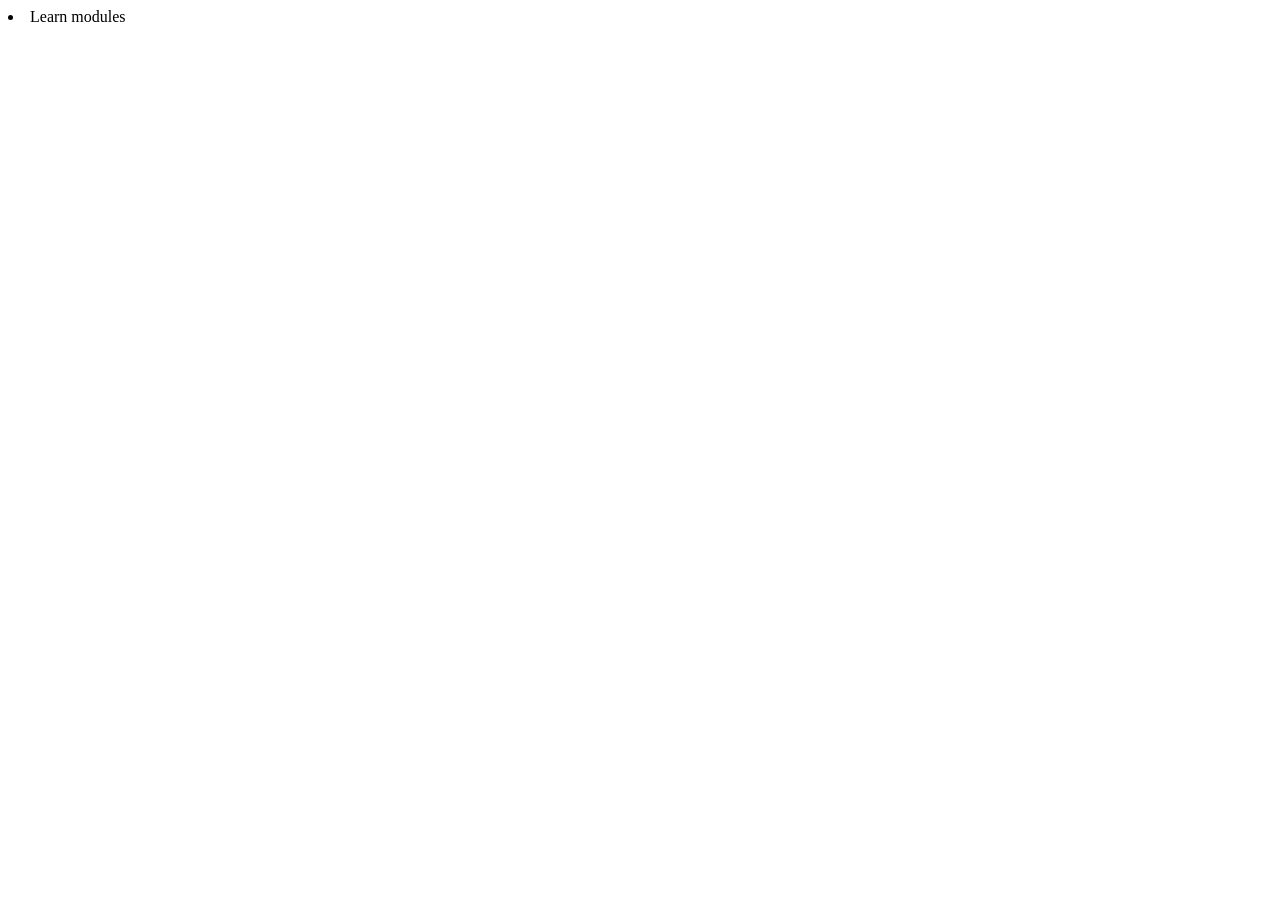
==== todoMVC/index.html @ 7f1d5ff5 "Initial Directory setup and reference notes" ====
<!DOCTYPE html>
<html lang="en">
<head>
    <meta charset="UTF-8">
    <title>TodoMVC: M-F</title>
    <link rel="stylesheet" href="https://todomvc.com/examples/javascript-es5/node_modules/todomvc-common/base.css">
    <link rel="stylesheet" href="https://todomvc.com/examples/javascript-es5/node_modules/todomvc-app-css/index.css">
</head>
<body>
    <section id="app"></section>
    <script type="module" src="./app.js"></script>

</body>
</html>
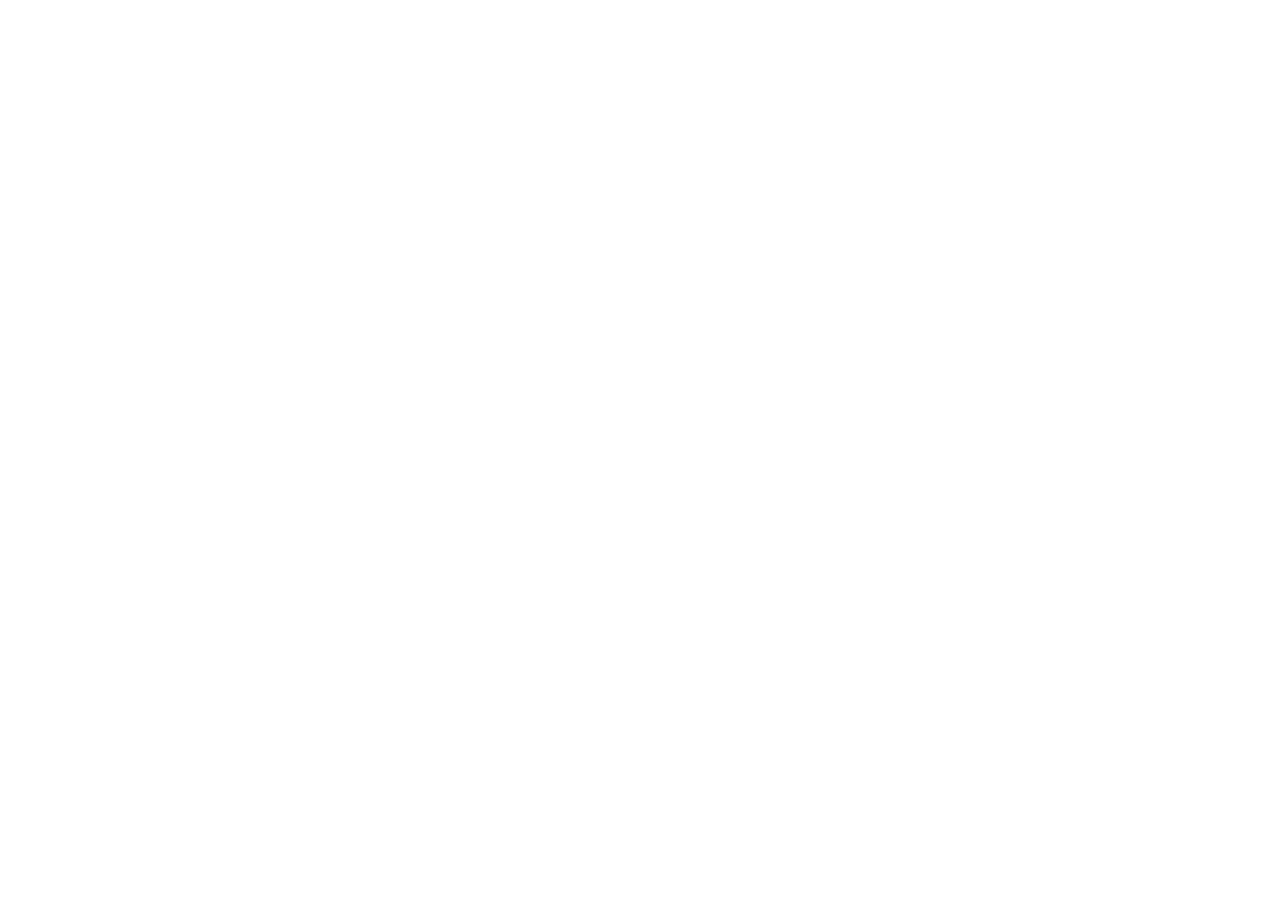
==== commit 6cb9d4dd: "++" ====
--- a/todoMVC/index.html
+++ b/todoMVC/index.html
@@ -9,6 +9,5 @@
 <body>
     <section id="app"></section>
     <script type="module" src="./app.js"></script>
-
 </body>
 </html>
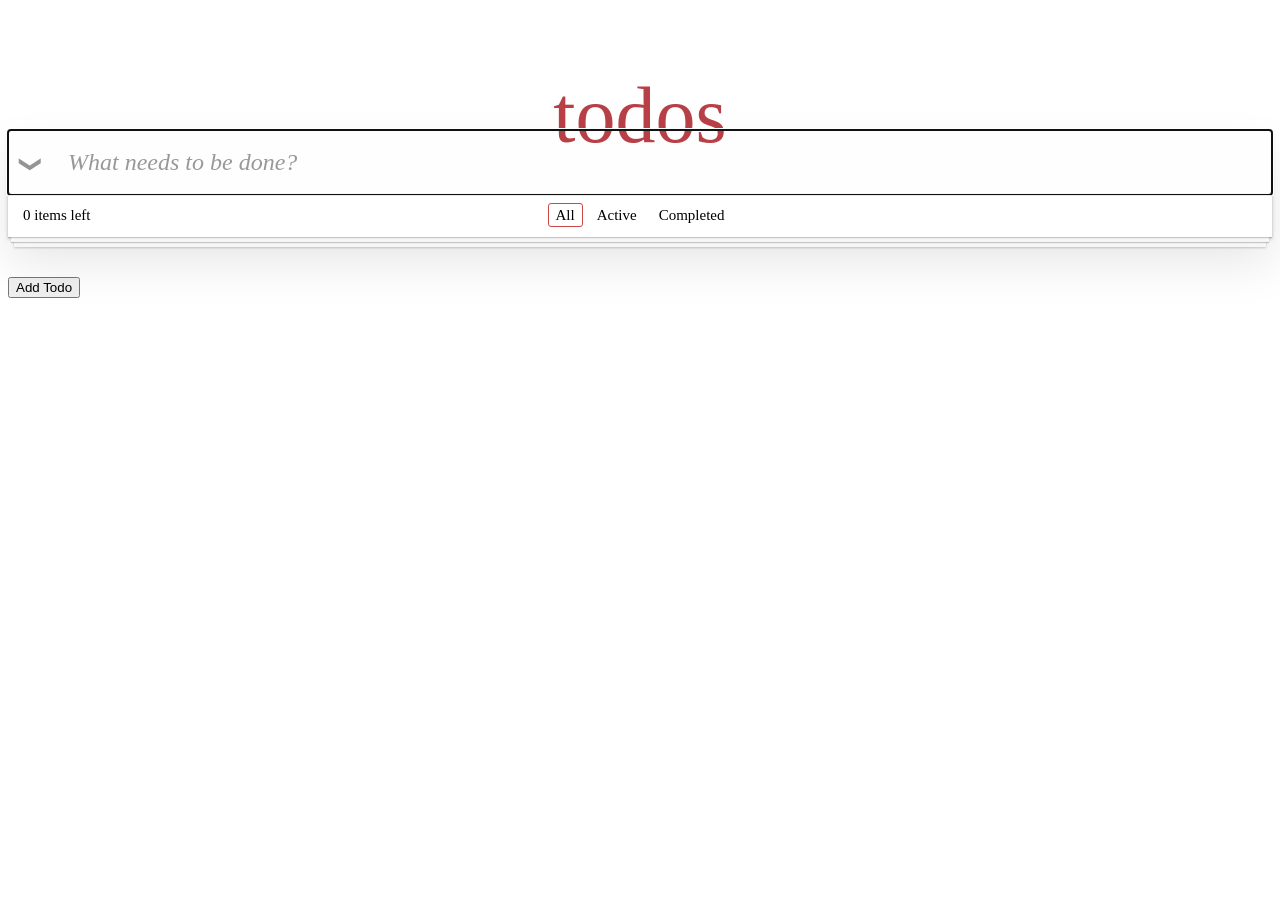
==== commit 3a1826ef: "diff + patch in vdom.js" ====
--- a/todoMVC/index.html
+++ b/todoMVC/index.html
@@ -3,8 +3,7 @@
 <head>
     <meta charset="UTF-8">
     <title>TodoMVC: M-F</title>
-    <link rel="stylesheet" href="https://todomvc.com/examples/javascript-es5/node_modules/todomvc-common/base.css">
-    <link rel="stylesheet" href="https://todomvc.com/examples/javascript-es5/node_modules/todomvc-app-css/index.css">
+    <link rel="stylesheet" href="./app.css">
 </head>
 <body>
     <section id="app"></section>
--- a/todoMVC/app.css
+++ b/todoMVC/app.css
@@ -0,0 +1,293 @@
+.todoapp {
+    background: #fff;
+    box-shadow: 0 2px 4px 0 rgba(0,0,0,.2),0 25px 50px 0 rgba(0,0,0,.1);
+    margin: 130px 0 40px;
+    position: relative;
+}
+
+.todoapp input::-webkit-input-placeholder {
+    color: rgba(0,0,0,.4);
+    font-style: italic;
+    font-weight: 400;
+}
+.todoapp input::-moz-placeholder {
+    color: rgba(0,0,0,.4);
+    font-style: italic;
+    font-weight: 400;
+}
+.todoapp input::input-placeholder {
+    color: rgba(0,0,0,.4);
+    font-style: italic;
+    font-weight: 400;
+}
+
+.todoapp h1 {
+    color: #b83f45;
+    font-size: 80px;
+    font-weight: 200;
+    position: absolute;
+    text-align: center;
+    -webkit-text-rendering: optimizeLegibility;
+    -moz-text-rendering: optimizeLegibility;
+    text-rendering: optimizeLegibility;
+    top: -140px;
+    width: 100%;
+}
+
+.edit, .new-todo {
+    -webkit-font-smoothing: antialiased;
+    -moz-osx-font-smoothing: grayscale;
+    border: 1px solid #999;
+    box-shadow: inset 0 -1px 5px 0 rgba(0,0,0,.2);
+    box-sizing: border-box;
+    color: inherit;
+    font-family: inherit;
+    font-size: 24px;
+    font-weight: inherit;
+    line-height: 1.4em;
+    margin: 0;
+    padding: 6px;
+    position: relative;
+    width: 100%;
+}
+
+.new-todo {
+    background: rgba(0,0,0,.003);
+    border: none;
+    box-shadow: inset 0 -2px 1px rgba(0,0,0,.03);
+    height: 65px;
+    padding: 16px 16px 16px 60px;
+}
+
+.visually-hidden {
+    clip: rect(0 0 0 0);
+    border: 0;
+    clip-path: inset(50%);
+    height: 1px;
+    margin: -1px;
+    overflow: hidden;
+    padding: 0;
+    position: absolute;
+    white-space: nowrap;
+    width: 1px;
+}
+
+.main {
+    border-top: 1px solid #e6e6e6;
+    position: relative;
+    z-index: 2;
+}
+
+.toggle-all {
+    border: none;
+    bottom: 100%;
+    height: 1px;
+    opacity: 0;
+    position: absolute;
+    right: 100%;
+    width: 1px;
+}
+
+.toggle-all+label {
+    align-items: center;
+    display: flex;
+    font-size: 0;
+    height: 65px;
+    justify-content: center;
+    left: 0;
+    position: absolute;
+    top: -65px;
+    width: 45px;
+}
+
+.toggle-all+label:before {
+    color: #949494;
+    content: "❯";
+    display: inline-block;
+    font-size: 22px;
+    padding: 10px 27px;
+    -webkit-transform: rotate(90deg);
+    transform: rotate(90deg);
+}
+
+.toggle-all:checked+label:before {
+    color: #484848;
+}
+
+.todo-list {
+    list-style: none;
+    margin: 0;
+    padding: 0;
+}
+
+.todo-list li {
+    border-bottom: 1px solid #ededed;
+    font-size: 24px;
+    position: relative;
+}
+
+.todo-list li:last-child {
+    border-bottom: none;
+}
+
+.todo-list li.editing {
+    border-bottom: none;
+    padding: 0;
+}
+
+.todo-list li.editing .edit {
+    display: block;
+    margin: 0 0 0 43px;
+    padding: 12px 16px;
+    width: calc(100% - 43px);
+}
+
+.todo-list li.editing .view {
+    display: none;
+}
+
+.todo-list li .toggle {
+    -webkit-appearance: none;
+    appearance: none;
+    border: none;
+    bottom: 0;
+    height: auto;
+    margin: auto 0;
+    opacity: 0;
+    position: absolute;
+    text-align: center;
+    top: 0;
+    width: 40px;
+}
+
+.todo-list li .toggle+label {
+    background-image: url("data:image/svg+xml;utf8,%3Csvg%20xmlns%3D%22http%3A//www.w3.org/2000/svg%22%20width%3D%2240%22%20height%3D%2240%22%20viewBox%3D%22-10%20-18%20100%20135%22%3E%3Ccircle%20cx%3D%2250%22%20cy%3D%2250%22%20r%3D%2250%22%20fill%3D%22none%22%20stroke%3D%22%23949494%22%20stroke-width%3D%223%22/%3E%3C/svg%3E");
+    background-position: 0;
+    background-repeat: no-repeat;
+}
+
+.todo-list li .toggle:checked+label {
+    background-image: url("data:image/svg+xml;utf8,%3Csvg%20xmlns%3D%22http%3A%2F%2Fwww.w3.org%2F2000%2Fsvg%22%20width%3D%2240%22%20height%3D%2240%22%20viewBox%3D%22-10%20-18%20100%20135%22%3E%3Ccircle%20cx%3D%2250%22%20cy%3D%2250%22%20r%3D%2250%22%20fill%3D%22none%22%20stroke%3D%22%2359A193%22%20stroke-width%3D%223%22%2F%3E%3Cpath%20fill%3D%22%233EA390%22%20d%3D%22M72%2025L42%2071%2027%2056l-4%204%2020%2020%2034-52z%22%2F%3E%3C%2Fsvg%3E");
+}
+
+.todo-list li label {
+    color: #484848;
+    display: block;
+    font-weight: 400;
+    line-height: 1.2;
+    padding: 15px 15px 15px 60px;
+    transition: color .4s;
+    word-break: break-all;
+}
+
+.todo-list li.completed label {
+    color: #949494;
+    text-decoration: line-through;
+}
+
+.todo-list li .destroy {
+    bottom: 0;
+    color: #949494;
+    display: none;
+    font-size: 30px;
+    height: 40px;
+    margin: auto 0;
+    position: absolute;
+    right: 10px;
+    top: 0;
+    transition: color .2s ease-out;
+    width: 40px;
+}
+
+.todo-list li .destroy:focus, .todo-list li .destroy:hover {
+    color: #c18585;
+}
+
+.todo-list li .destroy:after {
+    content: "×";
+    display: block;
+    height: 100%;
+    line-height: 1.1;
+}
+
+.todo-list li:hover .destroy {
+    display: block;
+}
+
+.todo-list li .edit {
+    display: none;
+}
+
+.todo-list li.editing:last-child {
+    margin-bottom: -1px;
+}
+
+.footer {
+    border-top: 1px solid #e6e6e6;
+    font-size: 15px;
+    height: 20px;
+    padding: 10px 15px;
+    text-align: center;
+}
+
+.footer:before {
+    bottom: 0;
+    box-shadow: 0 1px 1px rgba(0,0,0,.2),0 8px 0 -3px #f6f6f6,0 9px 1px -3px rgba(0,0,0,.2),0 16px 0 -6px #f6f6f6,0 17px 2px -6px rgba(0,0,0,.2);
+    content: "";
+    height: 50px;
+    left: 0;
+    overflow: hidden;
+    position: absolute;
+    right: 0;
+}
+
+.todo-count {
+    float: left;
+    text-align: left;
+}
+
+.todo-count strong {
+    font-weight: 300;
+}
+
+.filters {
+    left: 0;
+    list-style: none;
+    margin: 0;
+    padding: 0;
+    position: absolute;
+    right: 0;
+}
+
+.filters li {
+    display: inline;
+}
+
+.filters li a {
+    border: 1px solid transparent;
+    border-radius: 3px;
+    color: inherit;
+    margin: 3px;
+    padding: 3px 7px;
+    text-decoration: none;
+}
+
+.filters li a:hover {
+    border-color: #db7676;
+}
+
+.filters li a.selected {
+    border-color: #ce4646;
+}
+
+.clear-completed, html .clear-completed:active {
+    cursor: pointer;
+    float: right;
+    line-height: 19px;
+    position: relative;
+    text-decoration: none;
+}
+
+.clear-completed:hover {
+    text-decoration: underline;
+}
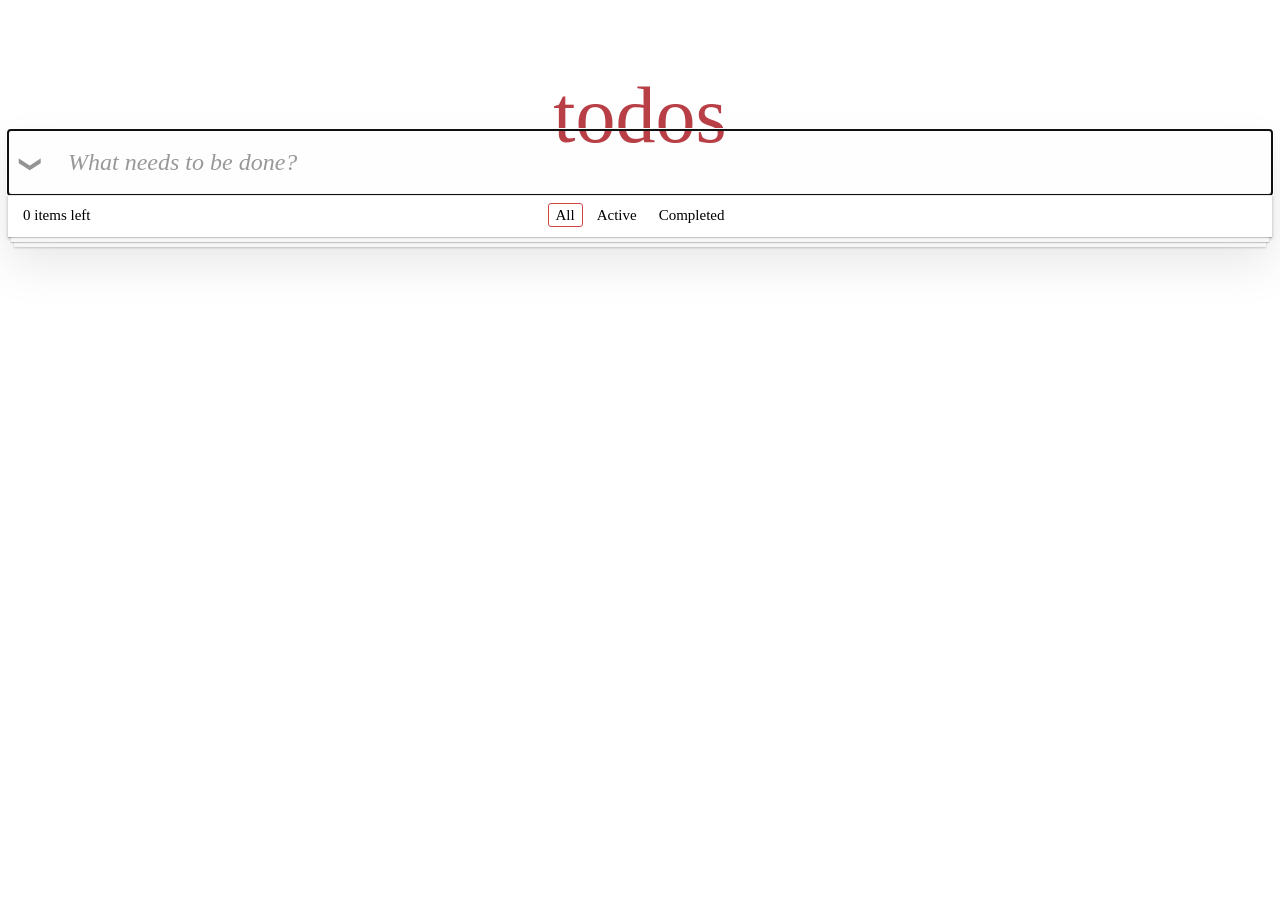
==== commit 2689ed6e: "switched from index base to key, value based" ====
--- a/todoMVC/index.html
+++ b/todoMVC/index.html
@@ -6,7 +6,9 @@
     <link rel="stylesheet" href="./app.css">
 </head>
 <body>
-    <section id="app"></section>
-    <script type="module" src="./app.js"></script>
+    <div>
+        <section id="app"></section>
+        <script type="module" src="./app.js"></script>
+    </div>
 </body>
 </html>
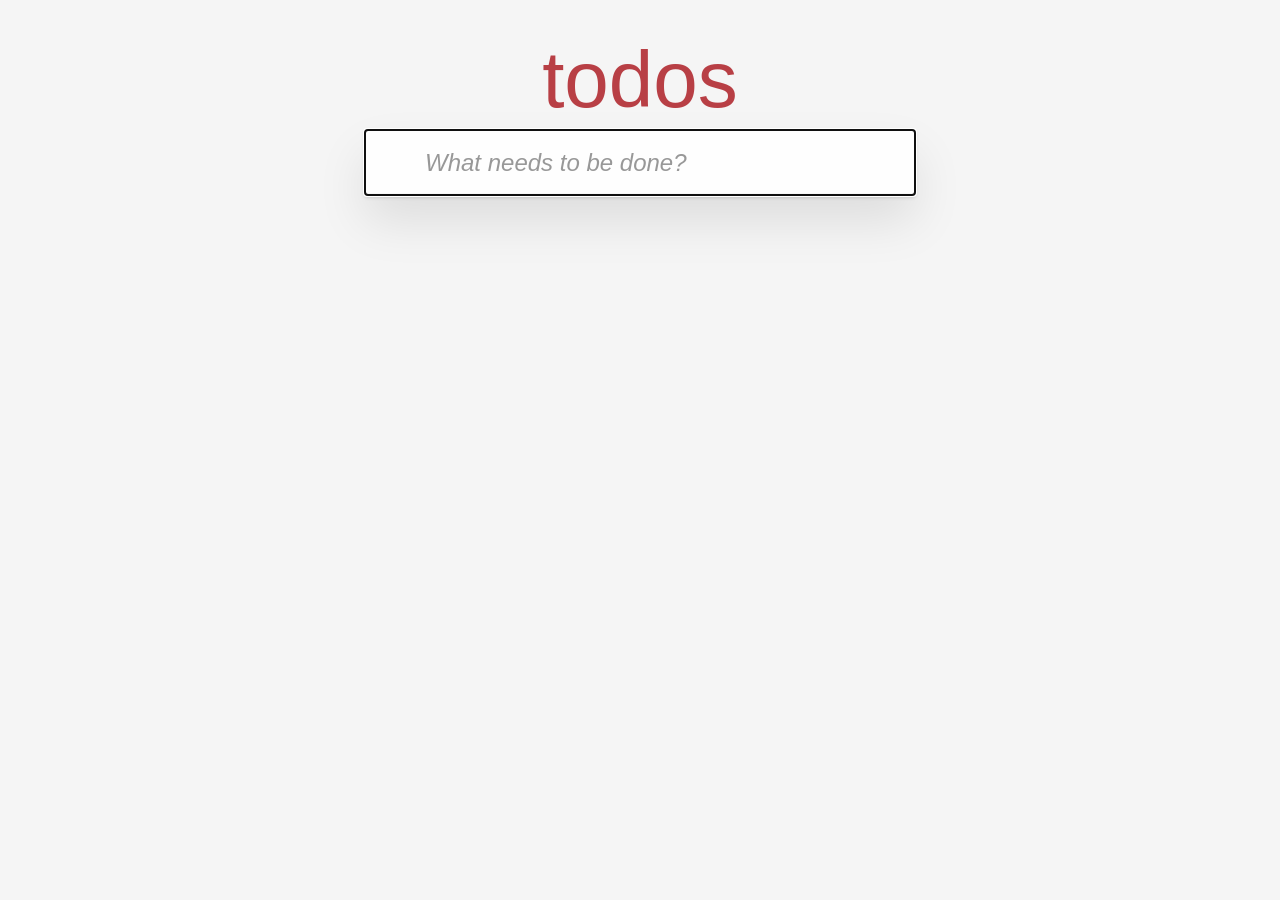
==== commit dd056d62: "changed main element to match the todoMVC structure; data-id is now incrementing id instead of date " ====
--- a/todoMVC/index.html
+++ b/todoMVC/index.html
@@ -6,9 +6,7 @@
     <link rel="stylesheet" href="./app.css">
 </head>
 <body>
-    <div>
         <section id="app"></section>
         <script type="module" src="./app.js"></script>
-    </div>
 </body>
 </html>
--- a/todoMVC/app.css
+++ b/todoMVC/app.css
@@ -1,293 +1,317 @@
+html,
+body {
+  margin: 0;
+  padding: 0;
+}
+
+body {
+  font: 14px "Helvetica Neue", Helvetica, Arial, sans-serif;
+  line-height: 1.4em;
+  background: #f5f5f5;
+  color: #111111;
+  min-width: 230px;
+  max-width: 550px;
+  margin: 0 auto;
+  -webkit-font-smoothing: antialiased;
+  -moz-osx-font-smoothing: grayscale;
+  font-weight: 300;
+}
+
 .todoapp {
-    background: #fff;
-    box-shadow: 0 2px 4px 0 rgba(0,0,0,.2),0 25px 50px 0 rgba(0,0,0,.1);
-    margin: 130px 0 40px;
-    position: relative;
+  background: #fff;
+  box-shadow: 0 2px 4px 0 rgba(0, 0, 0, 0.2), 0 25px 50px 0 rgba(0, 0, 0, 0.1);
+  margin: 130px 0 40px;
+  position: relative;
 }
 
 .todoapp input::-webkit-input-placeholder {
-    color: rgba(0,0,0,.4);
-    font-style: italic;
-    font-weight: 400;
+  color: rgba(0, 0, 0, 0.4);
+  font-style: italic;
+  font-weight: 400;
 }
 .todoapp input::-moz-placeholder {
-    color: rgba(0,0,0,.4);
-    font-style: italic;
-    font-weight: 400;
+  color: rgba(0, 0, 0, 0.4);
+  font-style: italic;
+  font-weight: 400;
 }
 .todoapp input::input-placeholder {
-    color: rgba(0,0,0,.4);
-    font-style: italic;
-    font-weight: 400;
+  color: rgba(0, 0, 0, 0.4);
+  font-style: italic;
+  font-weight: 400;
 }
 
 .todoapp h1 {
-    color: #b83f45;
-    font-size: 80px;
-    font-weight: 200;
-    position: absolute;
-    text-align: center;
-    -webkit-text-rendering: optimizeLegibility;
-    -moz-text-rendering: optimizeLegibility;
-    text-rendering: optimizeLegibility;
-    top: -140px;
-    width: 100%;
-}
-
-.edit, .new-todo {
-    -webkit-font-smoothing: antialiased;
-    -moz-osx-font-smoothing: grayscale;
-    border: 1px solid #999;
-    box-shadow: inset 0 -1px 5px 0 rgba(0,0,0,.2);
-    box-sizing: border-box;
-    color: inherit;
-    font-family: inherit;
-    font-size: 24px;
-    font-weight: inherit;
-    line-height: 1.4em;
-    margin: 0;
-    padding: 6px;
-    position: relative;
-    width: 100%;
-}
-
+  color: #b83f45;
+  font-size: 80px;
+  font-weight: 200;
+  position: absolute;
+  text-align: center;
+  -webkit-text-rendering: optimizeLegibility;
+  -moz-text-rendering: optimizeLegibility;
+  text-rendering: optimizeLegibility;
+  top: -140px;
+  width: 100%;
+}
+
+.edit,
 .new-todo {
-    background: rgba(0,0,0,.003);
-    border: none;
-    box-shadow: inset 0 -2px 1px rgba(0,0,0,.03);
-    height: 65px;
-    padding: 16px 16px 16px 60px;
+  -webkit-font-smoothing: antialiased;
+  -moz-osx-font-smoothing: grayscale;
+  border: 1px solid #999;
+  box-shadow: inset 0 -1px 5px 0 rgba(0, 0, 0, 0.2);
+  box-sizing: border-box;
+  color: inherit;
+  font-family: inherit;
+  font-size: 24px;
+  font-weight: inherit;
+  line-height: 1.4em;
+  margin: 0;
+  padding: 6px;
+  position: relative;
+  width: 100%;
+}
+
+.new-todo {
+  background: rgba(0, 0, 0, 0.003);
+  border: none;
+  box-shadow: inset 0 -2px 1px rgba(0, 0, 0, 0.03);
+  height: 65px;
+  padding: 16px 16px 16px 60px;
 }
 
 .visually-hidden {
-    clip: rect(0 0 0 0);
-    border: 0;
-    clip-path: inset(50%);
-    height: 1px;
-    margin: -1px;
-    overflow: hidden;
-    padding: 0;
-    position: absolute;
-    white-space: nowrap;
-    width: 1px;
+  clip: rect(0 0 0 0);
+  border: 0;
+  clip-path: inset(50%);
+  height: 1px;
+  margin: -1px;
+  overflow: hidden;
+  padding: 0;
+  position: absolute;
+  white-space: nowrap;
+  width: 1px;
 }
 
 .main {
-    border-top: 1px solid #e6e6e6;
-    position: relative;
-    z-index: 2;
+  border-top: 1px solid #e6e6e6;
+  position: relative;
+  z-index: 2;
 }
 
 .toggle-all {
-    border: none;
-    bottom: 100%;
-    height: 1px;
-    opacity: 0;
-    position: absolute;
-    right: 100%;
-    width: 1px;
-}
-
-.toggle-all+label {
-    align-items: center;
-    display: flex;
-    font-size: 0;
-    height: 65px;
-    justify-content: center;
-    left: 0;
-    position: absolute;
-    top: -65px;
-    width: 45px;
-}
-
-.toggle-all+label:before {
-    color: #949494;
-    content: "❯";
-    display: inline-block;
-    font-size: 22px;
-    padding: 10px 27px;
-    -webkit-transform: rotate(90deg);
-    transform: rotate(90deg);
-}
-
-.toggle-all:checked+label:before {
-    color: #484848;
+  border: none;
+  bottom: 100%;
+  height: 1px;
+  opacity: 0;
+  position: absolute;
+  right: 100%;
+  width: 1px;
+}
+
+.toggle-all + label {
+  align-items: center;
+  display: flex;
+  font-size: 0;
+  height: 65px;
+  justify-content: center;
+  left: 0;
+  position: absolute;
+  top: -65px;
+  width: 45px;
+}
+
+.toggle-all + label:before {
+  color: #949494;
+  content: "❯";
+  display: inline-block;
+  font-size: 22px;
+  padding: 10px 27px;
+  -webkit-transform: rotate(90deg);
+  transform: rotate(90deg);
+}
+
+.toggle-all:checked + label:before {
+  color: #484848;
 }
 
 .todo-list {
-    list-style: none;
-    margin: 0;
-    padding: 0;
+  list-style: none;
+  margin: 0;
+  padding: 0;
 }
 
 .todo-list li {
-    border-bottom: 1px solid #ededed;
-    font-size: 24px;
-    position: relative;
+  border-bottom: 1px solid #ededed;
+  font-size: 24px;
+  position: relative;
 }
 
 .todo-list li:last-child {
-    border-bottom: none;
+  border-bottom: none;
 }
 
 .todo-list li.editing {
-    border-bottom: none;
-    padding: 0;
+  border-bottom: none;
+  padding: 0;
 }
 
 .todo-list li.editing .edit {
-    display: block;
-    margin: 0 0 0 43px;
-    padding: 12px 16px;
-    width: calc(100% - 43px);
+  display: block;
+  margin: 0 0 0 43px;
+  padding: 12px 16px;
+  width: calc(100% - 43px);
 }
 
 .todo-list li.editing .view {
-    display: none;
+  display: none;
 }
 
 .todo-list li .toggle {
-    -webkit-appearance: none;
-    appearance: none;
-    border: none;
-    bottom: 0;
-    height: auto;
-    margin: auto 0;
-    opacity: 0;
-    position: absolute;
-    text-align: center;
-    top: 0;
-    width: 40px;
-}
-
-.todo-list li .toggle+label {
-    background-image: url("data:image/svg+xml;utf8,%3Csvg%20xmlns%3D%22http%3A//www.w3.org/2000/svg%22%20width%3D%2240%22%20height%3D%2240%22%20viewBox%3D%22-10%20-18%20100%20135%22%3E%3Ccircle%20cx%3D%2250%22%20cy%3D%2250%22%20r%3D%2250%22%20fill%3D%22none%22%20stroke%3D%22%23949494%22%20stroke-width%3D%223%22/%3E%3C/svg%3E");
-    background-position: 0;
-    background-repeat: no-repeat;
-}
-
-.todo-list li .toggle:checked+label {
-    background-image: url("data:image/svg+xml;utf8,%3Csvg%20xmlns%3D%22http%3A%2F%2Fwww.w3.org%2F2000%2Fsvg%22%20width%3D%2240%22%20height%3D%2240%22%20viewBox%3D%22-10%20-18%20100%20135%22%3E%3Ccircle%20cx%3D%2250%22%20cy%3D%2250%22%20r%3D%2250%22%20fill%3D%22none%22%20stroke%3D%22%2359A193%22%20stroke-width%3D%223%22%2F%3E%3Cpath%20fill%3D%22%233EA390%22%20d%3D%22M72%2025L42%2071%2027%2056l-4%204%2020%2020%2034-52z%22%2F%3E%3C%2Fsvg%3E");
+  -webkit-appearance: none;
+  appearance: none;
+  border: none;
+  bottom: 0;
+  height: auto;
+  margin: auto 0;
+  opacity: 0;
+  position: absolute;
+  text-align: center;
+  top: 0;
+  width: 40px;
+}
+
+.todo-list li .toggle + label {
+  background-image: url("data:image/svg+xml;utf8,%3Csvg%20xmlns%3D%22http%3A//www.w3.org/2000/svg%22%20width%3D%2240%22%20height%3D%2240%22%20viewBox%3D%22-10%20-18%20100%20135%22%3E%3Ccircle%20cx%3D%2250%22%20cy%3D%2250%22%20r%3D%2250%22%20fill%3D%22none%22%20stroke%3D%22%23949494%22%20stroke-width%3D%223%22/%3E%3C/svg%3E");
+  background-position: 0;
+  background-repeat: no-repeat;
+}
+
+.todo-list li .toggle:checked + label {
+  background-image: url("data:image/svg+xml;utf8,%3Csvg%20xmlns%3D%22http%3A%2F%2Fwww.w3.org%2F2000%2Fsvg%22%20width%3D%2240%22%20height%3D%2240%22%20viewBox%3D%22-10%20-18%20100%20135%22%3E%3Ccircle%20cx%3D%2250%22%20cy%3D%2250%22%20r%3D%2250%22%20fill%3D%22none%22%20stroke%3D%22%2359A193%22%20stroke-width%3D%223%22%2F%3E%3Cpath%20fill%3D%22%233EA390%22%20d%3D%22M72%2025L42%2071%2027%2056l-4%204%2020%2020%2034-52z%22%2F%3E%3C%2Fsvg%3E");
 }
 
 .todo-list li label {
-    color: #484848;
-    display: block;
-    font-weight: 400;
-    line-height: 1.2;
-    padding: 15px 15px 15px 60px;
-    transition: color .4s;
-    word-break: break-all;
+  color: #484848;
+  display: block;
+  font-weight: 400;
+  line-height: 1.2;
+  padding: 15px 15px 15px 60px;
+  transition: color 0.4s;
+  word-break: break-all;
 }
 
 .todo-list li.completed label {
-    color: #949494;
-    text-decoration: line-through;
+  color: #949494;
+  text-decoration: line-through;
 }
 
 .todo-list li .destroy {
-    bottom: 0;
-    color: #949494;
-    display: none;
-    font-size: 30px;
-    height: 40px;
-    margin: auto 0;
-    position: absolute;
-    right: 10px;
-    top: 0;
-    transition: color .2s ease-out;
-    width: 40px;
-}
-
-.todo-list li .destroy:focus, .todo-list li .destroy:hover {
-    color: #c18585;
+  bottom: 0;
+  color: #949494;
+  display: none;
+  font-size: 30px;
+  height: 40px;
+  margin: auto 0;
+  position: absolute;
+  right: 10px;
+  top: 0;
+  transition: color 0.2s ease-out;
+  width: 40px;
+}
+
+.todo-list li .destroy:focus,
+.todo-list li .destroy:hover {
+  color: #c18585;
 }
 
 .todo-list li .destroy:after {
-    content: "×";
-    display: block;
-    height: 100%;
-    line-height: 1.1;
+  content: "×";
+  display: block;
+  height: 100%;
+  line-height: 1.1;
 }
 
 .todo-list li:hover .destroy {
-    display: block;
+  display: block;
 }
 
 .todo-list li .edit {
-    display: none;
+  display: none;
 }
 
 .todo-list li.editing:last-child {
-    margin-bottom: -1px;
+  margin-bottom: -1px;
 }
 
 .footer {
-    border-top: 1px solid #e6e6e6;
-    font-size: 15px;
-    height: 20px;
-    padding: 10px 15px;
-    text-align: center;
+  border-top: 1px solid #e6e6e6;
+  font-size: 15px;
+  height: 20px;
+  padding: 10px 15px;
+  text-align: center;
 }
 
 .footer:before {
-    bottom: 0;
-    box-shadow: 0 1px 1px rgba(0,0,0,.2),0 8px 0 -3px #f6f6f6,0 9px 1px -3px rgba(0,0,0,.2),0 16px 0 -6px #f6f6f6,0 17px 2px -6px rgba(0,0,0,.2);
-    content: "";
-    height: 50px;
-    left: 0;
-    overflow: hidden;
-    position: absolute;
-    right: 0;
+  bottom: 0;
+  box-shadow: 0 1px 1px rgba(0, 0, 0, 0.2), 0 8px 0 -3px #f6f6f6,
+    0 9px 1px -3px rgba(0, 0, 0, 0.2), 0 16px 0 -6px #f6f6f6,
+    0 17px 2px -6px rgba(0, 0, 0, 0.2);
+  content: "";
+  height: 50px;
+  left: 0;
+  overflow: hidden;
+  position: absolute;
+  right: 0;
 }
 
 .todo-count {
-    float: left;
-    text-align: left;
+  float: left;
+  text-align: left;
 }
 
 .todo-count strong {
-    font-weight: 300;
+  font-weight: 300;
 }
 
 .filters {
-    left: 0;
-    list-style: none;
-    margin: 0;
-    padding: 0;
-    position: absolute;
-    right: 0;
+  left: 0;
+  list-style: none;
+  margin: 0;
+  padding: 0;
+  position: absolute;
+  right: 0;
 }
 
 .filters li {
-    display: inline;
+  display: inline;
 }
 
 .filters li a {
-    border: 1px solid transparent;
-    border-radius: 3px;
-    color: inherit;
-    margin: 3px;
-    padding: 3px 7px;
-    text-decoration: none;
+  border: 1px solid transparent;
+  border-radius: 3px;
+  color: inherit;
+  margin: 3px;
+  padding: 3px 7px;
+  text-decoration: none;
 }
 
 .filters li a:hover {
-    border-color: #db7676;
+  border-color: #db7676;
 }
 
 .filters li a.selected {
-    border-color: #ce4646;
-}
-
-.clear-completed, html .clear-completed:active {
-    cursor: pointer;
-    float: right;
-    line-height: 19px;
-    position: relative;
-    text-decoration: none;
+  border-color: #ce4646;
+}
+
+.clear-completed,
+html .clear-completed:active {
+  cursor: pointer;
+  float: right;
+  line-height: 19px;
+  position: relative;
+  text-decoration: none;
 }
 
 .clear-completed:hover {
-    text-decoration: underline;
-}
+  text-decoration: underline;
+}
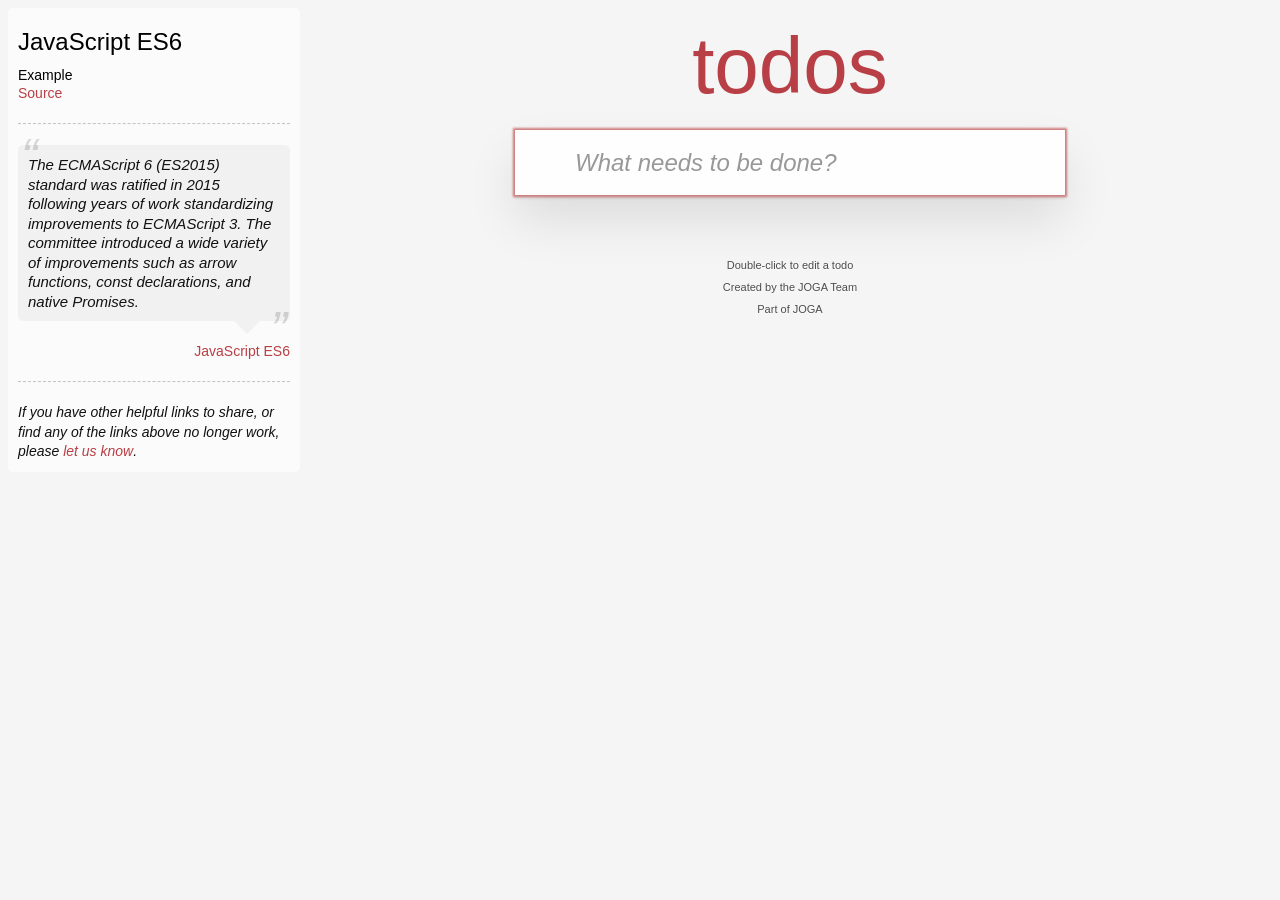
==== commit 4ad5056a: "changes to the  body html. replicating the reference original." ====
--- a/todoMVC/index.html
+++ b/todoMVC/index.html
@@ -5,8 +5,7 @@
     <title>TodoMVC: M-F</title>
     <link rel="stylesheet" href="./app.css">
 </head>
-<body>
-        <section id="app"></section>
-        <script type="module" src="./app.js"></script>
+<body class="learn-bar">
+        <script type="module" src="./app.js" defer></script>
 </body>
 </html>
--- a/todoMVC/app.css
+++ b/todoMVC/app.css
@@ -1,317 +1,531 @@
-html,
+@charset "utf-8";
+body,button,html {
+    margin: 0;
+    padding: 0
+}
+
+button {
+    -webkit-font-smoothing: antialiased;
+    -webkit-appearance: none;
+    appearance: none;
+    background: none;
+    border: 0;
+    color: inherit;
+    font-family: inherit;
+    font-size: 100%;
+    font-weight: inherit;
+    vertical-align: baseline
+}
+
+body,button {
+    -moz-osx-font-smoothing: grayscale
+}
+
 body {
-  margin: 0;
-  padding: 0;
-}
-
-body {
-  font: 14px "Helvetica Neue", Helvetica, Arial, sans-serif;
-  line-height: 1.4em;
-  background: #f5f5f5;
-  color: #111111;
-  min-width: 230px;
-  max-width: 550px;
-  margin: 0 auto;
-  -webkit-font-smoothing: antialiased;
-  -moz-osx-font-smoothing: grayscale;
-  font-weight: 300;
+    -webkit-font-smoothing: antialiased;
+    background: #f5f5f5;
+    color: #111;
+    font: 14px Helvetica Neue,Helvetica,Arial,sans-serif;
+    font-weight: 300;
+    line-height: 1.4em;
+    max-width: 550px;
+    min-width: 230px;
+    margin: 0 auto;
+}
+
+.hidden {
+    display: none
 }
 
 .todoapp {
-  background: #fff;
-  box-shadow: 0 2px 4px 0 rgba(0, 0, 0, 0.2), 0 25px 50px 0 rgba(0, 0, 0, 0.1);
-  margin: 130px 0 40px;
-  position: relative;
+    background: #fff;
+    box-shadow: 0 2px 4px 0 rgba(0,0,0,.2),0 25px 50px 0 rgba(0,0,0,.1);
+    margin: 130px 0 40px;
+    position: relative
 }
 
 .todoapp input::-webkit-input-placeholder {
-  color: rgba(0, 0, 0, 0.4);
-  font-style: italic;
-  font-weight: 400;
-}
+    color: rgba(0,0,0,.4);
+    font-style: italic;
+    font-weight: 400
+}
+
 .todoapp input::-moz-placeholder {
-  color: rgba(0, 0, 0, 0.4);
-  font-style: italic;
-  font-weight: 400;
-}
+    color: rgba(0,0,0,.4);
+    font-style: italic;
+    font-weight: 400
+}
+
 .todoapp input::input-placeholder {
-  color: rgba(0, 0, 0, 0.4);
-  font-style: italic;
-  font-weight: 400;
+    color: rgba(0,0,0,.4);
+    font-style: italic;
+    font-weight: 400
 }
 
 .todoapp h1 {
-  color: #b83f45;
-  font-size: 80px;
-  font-weight: 200;
-  position: absolute;
-  text-align: center;
-  -webkit-text-rendering: optimizeLegibility;
-  -moz-text-rendering: optimizeLegibility;
-  text-rendering: optimizeLegibility;
-  top: -140px;
-  width: 100%;
-}
-
-.edit,
+    color: #b83f45;
+    font-size: 80px;
+    font-weight: 200;
+    position: absolute;
+    text-align: center;
+    -webkit-text-rendering: optimizeLegibility;
+    -moz-text-rendering: optimizeLegibility;
+    text-rendering: optimizeLegibility;
+    top: -140px;
+    width: 100%
+}
+
+.edit,.new-todo {
+    -webkit-font-smoothing: antialiased;
+    -moz-osx-font-smoothing: grayscale;
+    border: 1px solid #999;
+    box-shadow: inset 0 -1px 5px 0 rgba(0,0,0,.2);
+    box-sizing: border-box;
+    color: inherit;
+    font-family: inherit;
+    font-size: 24px;
+    font-weight: inherit;
+    line-height: 1.4em;
+    margin: 0;
+    padding: 6px;
+    position: relative;
+    width: 100%
+}
+
 .new-todo {
-  -webkit-font-smoothing: antialiased;
-  -moz-osx-font-smoothing: grayscale;
-  border: 1px solid #999;
-  box-shadow: inset 0 -1px 5px 0 rgba(0, 0, 0, 0.2);
-  box-sizing: border-box;
-  color: inherit;
-  font-family: inherit;
-  font-size: 24px;
-  font-weight: inherit;
-  line-height: 1.4em;
-  margin: 0;
-  padding: 6px;
-  position: relative;
-  width: 100%;
-}
-
-.new-todo {
-  background: rgba(0, 0, 0, 0.003);
-  border: none;
-  box-shadow: inset 0 -2px 1px rgba(0, 0, 0, 0.03);
-  height: 65px;
-  padding: 16px 16px 16px 60px;
-}
-
-.visually-hidden {
-  clip: rect(0 0 0 0);
-  border: 0;
-  clip-path: inset(50%);
-  height: 1px;
-  margin: -1px;
-  overflow: hidden;
-  padding: 0;
-  position: absolute;
-  white-space: nowrap;
-  width: 1px;
+    background: rgba(0,0,0,.003);
+    border: none;
+    box-shadow: inset 0 -2px 1px rgba(0,0,0,.03);
+    height: 65px;
+    padding: 16px 16px 16px 60px
 }
 
 .main {
-  border-top: 1px solid #e6e6e6;
-  position: relative;
-  z-index: 2;
+    border-top: 1px solid #e6e6e6;
+    position: relative;
+    z-index: 2
 }
 
 .toggle-all {
-  border: none;
-  bottom: 100%;
-  height: 1px;
-  opacity: 0;
-  position: absolute;
-  right: 100%;
-  width: 1px;
-}
-
-.toggle-all + label {
-  align-items: center;
-  display: flex;
-  font-size: 0;
-  height: 65px;
-  justify-content: center;
-  left: 0;
-  position: absolute;
-  top: -65px;
-  width: 45px;
-}
-
-.toggle-all + label:before {
-  color: #949494;
-  content: "❯";
-  display: inline-block;
-  font-size: 22px;
-  padding: 10px 27px;
-  -webkit-transform: rotate(90deg);
-  transform: rotate(90deg);
-}
-
-.toggle-all:checked + label:before {
-  color: #484848;
+    border: none;
+    bottom: 100%;
+    height: 1px;
+    opacity: 0;
+    position: absolute;
+    right: 100%;
+    width: 1px
+}
+
+.toggle-all+label {
+    align-items: center;
+    display: flex;
+    font-size: 0;
+    height: 65px;
+    justify-content: center;
+    left: 0;
+    position: absolute;
+    top: -65px;
+    width: 45px
+}
+
+.toggle-all+label:before {
+    color: #949494;
+    content: "❯";
+    display: inline-block;
+    font-size: 22px;
+    padding: 10px 27px;
+    -webkit-transform: rotate(90deg);
+    transform: rotate(90deg)
+}
+
+.toggle-all:checked+label:before {
+    color: #484848
 }
 
 .todo-list {
-  list-style: none;
-  margin: 0;
-  padding: 0;
+    list-style: none;
+    margin: 0;
+    padding: 0
 }
 
 .todo-list li {
-  border-bottom: 1px solid #ededed;
-  font-size: 24px;
-  position: relative;
+    border-bottom: 1px solid #ededed;
+    font-size: 24px;
+    position: relative
 }
 
 .todo-list li:last-child {
-  border-bottom: none;
+    border-bottom: none
 }
 
 .todo-list li.editing {
-  border-bottom: none;
-  padding: 0;
+    border-bottom: none;
+    padding: 0
 }
 
 .todo-list li.editing .edit {
-  display: block;
-  margin: 0 0 0 43px;
-  padding: 12px 16px;
-  width: calc(100% - 43px);
+    display: block;
+    margin: 0 0 0 43px;
+    padding: 12px 16px;
+    width: calc(100% - 43px)
 }
 
 .todo-list li.editing .view {
-  display: none;
+    display: none
 }
 
 .todo-list li .toggle {
-  -webkit-appearance: none;
-  appearance: none;
-  border: none;
-  bottom: 0;
-  height: auto;
-  margin: auto 0;
-  opacity: 0;
-  position: absolute;
-  text-align: center;
-  top: 0;
-  width: 40px;
-}
-
-.todo-list li .toggle + label {
-  background-image: url("data:image/svg+xml;utf8,%3Csvg%20xmlns%3D%22http%3A//www.w3.org/2000/svg%22%20width%3D%2240%22%20height%3D%2240%22%20viewBox%3D%22-10%20-18%20100%20135%22%3E%3Ccircle%20cx%3D%2250%22%20cy%3D%2250%22%20r%3D%2250%22%20fill%3D%22none%22%20stroke%3D%22%23949494%22%20stroke-width%3D%223%22/%3E%3C/svg%3E");
-  background-position: 0;
-  background-repeat: no-repeat;
-}
-
-.todo-list li .toggle:checked + label {
-  background-image: url("data:image/svg+xml;utf8,%3Csvg%20xmlns%3D%22http%3A%2F%2Fwww.w3.org%2F2000%2Fsvg%22%20width%3D%2240%22%20height%3D%2240%22%20viewBox%3D%22-10%20-18%20100%20135%22%3E%3Ccircle%20cx%3D%2250%22%20cy%3D%2250%22%20r%3D%2250%22%20fill%3D%22none%22%20stroke%3D%22%2359A193%22%20stroke-width%3D%223%22%2F%3E%3Cpath%20fill%3D%22%233EA390%22%20d%3D%22M72%2025L42%2071%2027%2056l-4%204%2020%2020%2034-52z%22%2F%3E%3C%2Fsvg%3E");
+    -webkit-appearance: none;
+    appearance: none;
+    border: none;
+    bottom: 0;
+    height: auto;
+    margin: auto 0;
+    opacity: 0;
+    position: absolute;
+    text-align: center;
+    top: 0;
+    width: 40px
+}
+
+.todo-list li .toggle+label {
+    background-image: url("data:image/svg+xml;utf8,%3Csvg%20xmlns%3D%22http%3A//www.w3.org/2000/svg%22%20width%3D%2240%22%20height%3D%2240%22%20viewBox%3D%22-10%20-18%20100%20135%22%3E%3Ccircle%20cx%3D%2250%22%20cy%3D%2250%22%20r%3D%2250%22%20fill%3D%22none%22%20stroke%3D%22%23949494%22%20stroke-width%3D%223%22/%3E%3C/svg%3E");
+    background-position: 0;
+    background-repeat: no-repeat
+}
+
+.todo-list li .toggle:checked+label {
+    background-image: url("data:image/svg+xml;utf8,%3Csvg%20xmlns%3D%22http%3A%2F%2Fwww.w3.org%2F2000%2Fsvg%22%20width%3D%2240%22%20height%3D%2240%22%20viewBox%3D%22-10%20-18%20100%20135%22%3E%3Ccircle%20cx%3D%2250%22%20cy%3D%2250%22%20r%3D%2250%22%20fill%3D%22none%22%20stroke%3D%22%2359A193%22%20stroke-width%3D%223%22%2F%3E%3Cpath%20fill%3D%22%233EA390%22%20d%3D%22M72%2025L42%2071%2027%2056l-4%204%2020%2020%2034-52z%22%2F%3E%3C%2Fsvg%3E")
 }
 
 .todo-list li label {
-  color: #484848;
-  display: block;
-  font-weight: 400;
-  line-height: 1.2;
-  padding: 15px 15px 15px 60px;
-  transition: color 0.4s;
-  word-break: break-all;
+    color: #484848;
+    display: block;
+    font-weight: 400;
+    line-height: 1.2;
+    padding: 15px 15px 15px 60px;
+    transition: color .4s;
+    word-break: break-all
 }
 
 .todo-list li.completed label {
-  color: #949494;
-  text-decoration: line-through;
+    color: #949494;
+    text-decoration: line-through
 }
 
 .todo-list li .destroy {
-  bottom: 0;
-  color: #949494;
-  display: none;
-  font-size: 30px;
-  height: 40px;
-  margin: auto 0;
-  position: absolute;
-  right: 10px;
-  top: 0;
-  transition: color 0.2s ease-out;
-  width: 40px;
-}
-
-.todo-list li .destroy:focus,
-.todo-list li .destroy:hover {
-  color: #c18585;
+    bottom: 0;
+    color: #949494;
+    display: none;
+    font-size: 30px;
+    height: 40px;
+    margin: auto 0;
+    position: absolute;
+    right: 10px;
+    top: 0;
+    transition: color .2s ease-out;
+    width: 40px
+}
+
+.todo-list li .destroy:focus,.todo-list li .destroy:hover {
+    color: #c18585
 }
 
 .todo-list li .destroy:after {
-  content: "×";
-  display: block;
-  height: 100%;
-  line-height: 1.1;
+    content: "×";
+    display: block;
+    height: 100%;
+    line-height: 1.1
 }
 
 .todo-list li:hover .destroy {
-  display: block;
+    display: block
 }
 
 .todo-list li .edit {
-  display: none;
+    display: none
 }
 
 .todo-list li.editing:last-child {
-  margin-bottom: -1px;
+    margin-bottom: -1px
 }
 
 .footer {
-  border-top: 1px solid #e6e6e6;
-  font-size: 15px;
-  height: 20px;
-  padding: 10px 15px;
-  text-align: center;
+    border-top: 1px solid #e6e6e6;
+    font-size: 15px;
+    height: 20px;
+    padding: 10px 15px;
+    text-align: center
 }
 
 .footer:before {
-  bottom: 0;
-  box-shadow: 0 1px 1px rgba(0, 0, 0, 0.2), 0 8px 0 -3px #f6f6f6,
-    0 9px 1px -3px rgba(0, 0, 0, 0.2), 0 16px 0 -6px #f6f6f6,
-    0 17px 2px -6px rgba(0, 0, 0, 0.2);
-  content: "";
-  height: 50px;
-  left: 0;
-  overflow: hidden;
-  position: absolute;
-  right: 0;
+    bottom: 0;
+    box-shadow: 0 1px 1px rgba(0,0,0,.2),0 8px 0 -3px #f6f6f6,0 9px 1px -3px rgba(0,0,0,.2),0 16px 0 -6px #f6f6f6,0 17px 2px -6px rgba(0,0,0,.2);
+    content: "";
+    height: 50px;
+    left: 0;
+    overflow: hidden;
+    position: absolute;
+    right: 0
 }
 
 .todo-count {
-  float: left;
-  text-align: left;
+    float: left;
+    text-align: left
 }
 
 .todo-count strong {
-  font-weight: 300;
+    font-weight: 300
 }
 
 .filters {
-  left: 0;
-  list-style: none;
-  margin: 0;
-  padding: 0;
-  position: absolute;
-  right: 0;
+    left: 0;
+    list-style: none;
+    margin: 0;
+    padding: 0;
+    position: absolute;
+    right: 0
 }
 
 .filters li {
-  display: inline;
+    display: inline
 }
 
 .filters li a {
-  border: 1px solid transparent;
-  border-radius: 3px;
-  color: inherit;
-  margin: 3px;
-  padding: 3px 7px;
-  text-decoration: none;
+    border: 1px solid transparent;
+    border-radius: 3px;
+    color: inherit;
+    margin: 3px;
+    padding: 3px 7px;
+    text-decoration: none
 }
 
 .filters li a:hover {
-  border-color: #db7676;
+    border-color: #db7676
 }
 
 .filters li a.selected {
-  border-color: #ce4646;
-}
-
-.clear-completed,
-html .clear-completed:active {
-  cursor: pointer;
-  float: right;
-  line-height: 19px;
-  position: relative;
-  text-decoration: none;
+    border-color: #ce4646
+}
+
+.clear-completed,html .clear-completed:active {
+    cursor: pointer;
+    float: right;
+    line-height: 19px;
+    position: relative;
+    text-decoration: none
 }
 
 .clear-completed:hover {
-  text-decoration: underline;
-}
+    text-decoration: underline
+}
+
+.info {
+    color: #4d4d4d;
+    font-size: 11px;
+    margin: 65px auto 0;
+    text-align: center;
+    text-shadow: 0 1px 0 hsla(0,0%,100%,.5)
+}
+
+.info p {
+    line-height: 1
+}
+
+.info a {
+    color: inherit;
+    font-weight: 400;
+    text-decoration: none
+}
+
+.info a:hover {
+    text-decoration: underline
+}
+
+@media screen and (-webkit-min-device-pixel-ratio: 0) {
+    .todo-list li .toggle,.toggle-all {
+        background:none
+    }
+
+    .todo-list li .toggle {
+        height: 40px
+    }
+}
+
+@media (max-width: 430px) {
+    .footer {
+        height:50px
+    }
+
+    .filters {
+        bottom: 10px
+    }
+}
+
+
+.toggle-all:focus+label,.toggle:focus+label,:focus {
+    box-shadow: 0 0 2px 2px #cf7d7d;
+    outline: 0
+}
+
+hr {
+    border: 0;
+    border-bottom: 1px dashed #f7f7f7;
+    border-top: 1px dashed #c5c5c5;
+    margin: 20px 0
+}
+
+.learn a {
+    color: #b83f45;
+    font-weight: 400;
+    text-decoration: none
+}
+
+.learn a:hover {
+    color: #787e7e;
+    text-decoration: underline
+}
+
+.learn h3,.learn h4,.learn h5 {
+    color: #000;
+    font-weight: 500;
+    line-height: 1.2;
+    margin: 10px 0
+}
+
+.learn h3 {
+    font-size: 24px
+}
+
+.learn h4 {
+    font-size: 18px
+}
+
+.learn h5 {
+    font-size: 14px;
+    margin-bottom: 0
+}
+
+.learn ul {
+    margin: 0 0 30px 25px;
+    padding: 0
+}
+
+.learn li {
+    line-height: 20px
+}
+
+.learn p {
+    font-size: 15px;
+    font-weight: 300;
+    line-height: 1.3;
+    margin-bottom: 0;
+    margin-top: 0
+}
+
+#issue-count {
+    display: none
+}
+
+.quote {
+    border: none;
+    margin: 20px 0 60px
+}
+
+.quote p {
+    font-style: italic
+}
+
+.quote p:before {
+    content: "“";
+    left: 3px;
+    top: -20px
+}
+
+.quote p:after,.quote p:before {
+    font-size: 50px;
+    opacity: .15;
+    position: absolute
+}
+
+.quote p:after {
+    bottom: -42px;
+    content: "”";
+    right: 3px
+}
+
+.quote footer {
+    bottom: -40px;
+    position: absolute;
+    right: 0
+}
+
+.quote footer img {
+    border-radius: 3px
+}
+
+.quote footer a {
+    margin-left: 5px;
+    vertical-align: middle
+}
+
+.speech-bubble {
+    background: rgba(0,0,0,.04);
+    border-radius: 5px;
+    padding: 10px;
+    position: relative
+}
+
+.speech-bubble:after {
+    border: 13px solid transparent;
+    border-top-color: rgba(0,0,0,.04);
+    content: "";
+    position: absolute;
+    right: 30px;
+    top: 100%
+}
+
+.learn-bar>.learn {
+    background-color: hsla(0,0%,100%,.6);
+    border-radius: 5px;
+    left: -300px;
+    padding: 10px;
+    position: absolute;
+    top: 8px;
+    transition-duration: .5s;
+    transition-property: left;
+    width: 272px
+}
+
+@media (min-width: 899px) {
+    .learn-bar {
+        padding-left:300px;
+        width: auto
+    }
+
+    .learn-bar>.learn {
+        left: 8px
+    }
+}
+
+.toggle-graph {
+    cursor: pointer;
+    float: left;
+    margin-left: 16px;
+    position: relative;
+    z-index: 1
+}
+
+.toggle-graph svg {
+    height: 20px;
+    width: 20px
+}
+
+.toggle-graph svg path {
+    fill: #777
+}
+
+.toggle-graph.active svg path,.toggle-graph:focus svg path,.toggle-graph:hover svg path {
+    fill: #000
+}
+
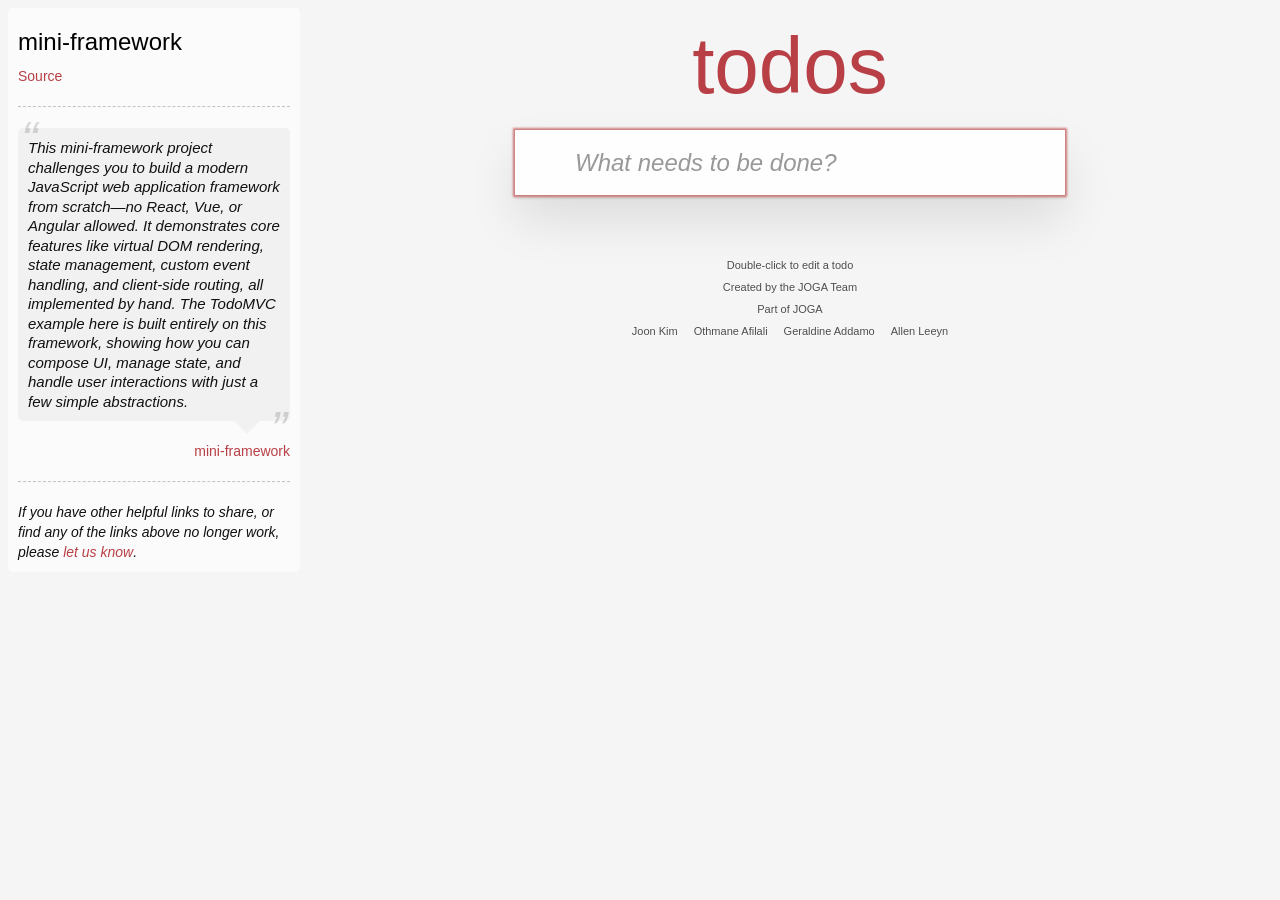
==== commit 1b6a5130: "new changes are good to go. main todo-app patch logic needs reworked with new body. WIP" ====
--- a/todoMVC/index.html
+++ b/todoMVC/index.html
@@ -2,7 +2,7 @@
 <html lang="en">
 <head>
     <meta charset="UTF-8">
-    <title>TodoMVC: M-F</title>
+    <title>mini-framework</title>
     <link rel="stylesheet" href="./app.css">
 </head>
 <body class="learn-bar">
--- a/todoMVC/app.css
+++ b/todoMVC/app.css
@@ -342,6 +342,11 @@
     text-decoration: underline
 }
 
+.info p a {
+    margin: 0 8px;
+    display: inline-block;
+}
+
 @media screen and (-webkit-min-device-pixel-ratio: 0) {
     .todo-list li .toggle,.toggle-all {
         background:none
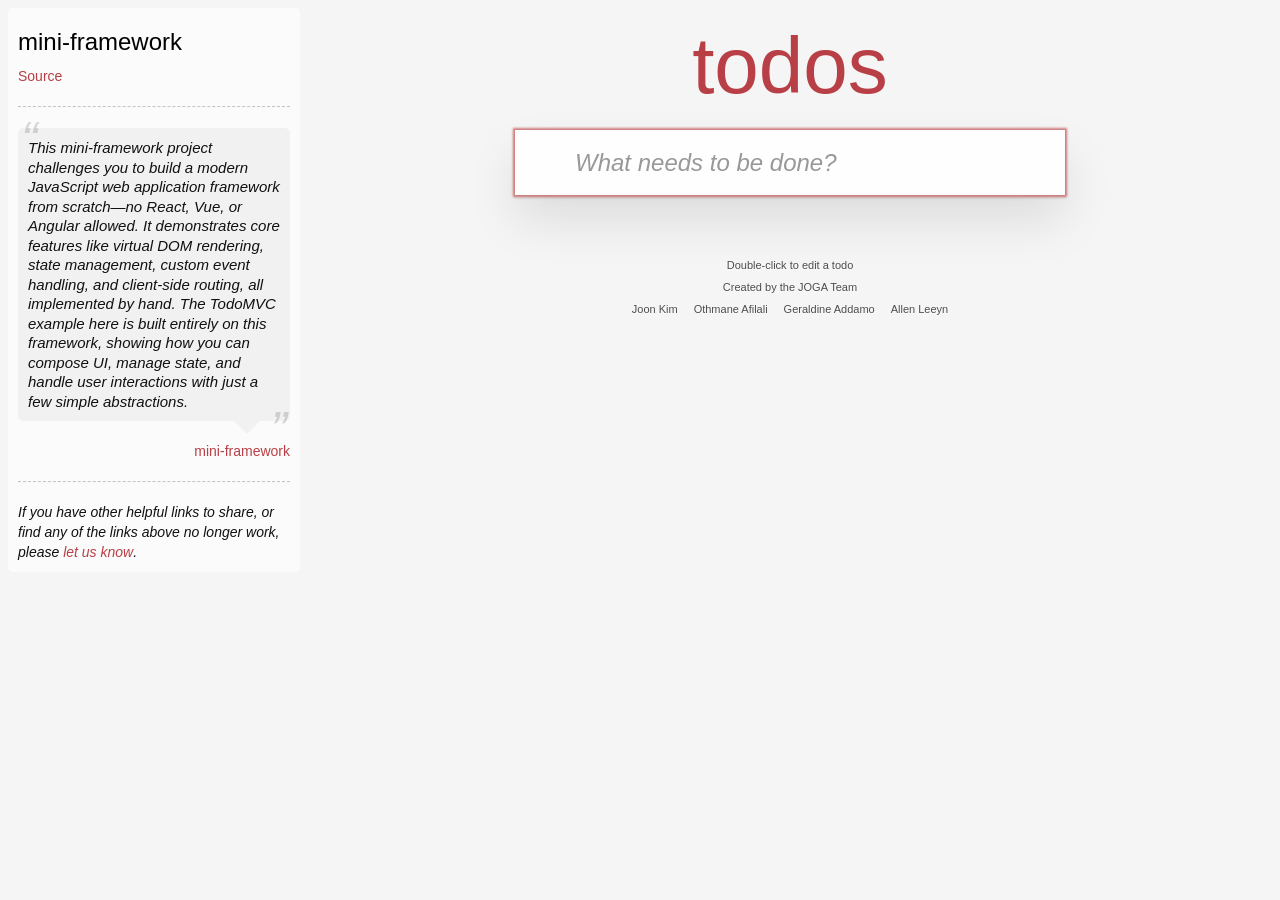
==== commit f466e83e: "deleted unused  index.html removed reference dir" ====
--- a/todoMVC/index.html
+++ b/todoMVC/index.html
@@ -1,5 +1,5 @@
 <!DOCTYPE html>
-<html lang="en">
+<html lang="en" data-framework="mini-framework">
 <head>
     <meta charset="UTF-8">
     <title>mini-framework</title>
